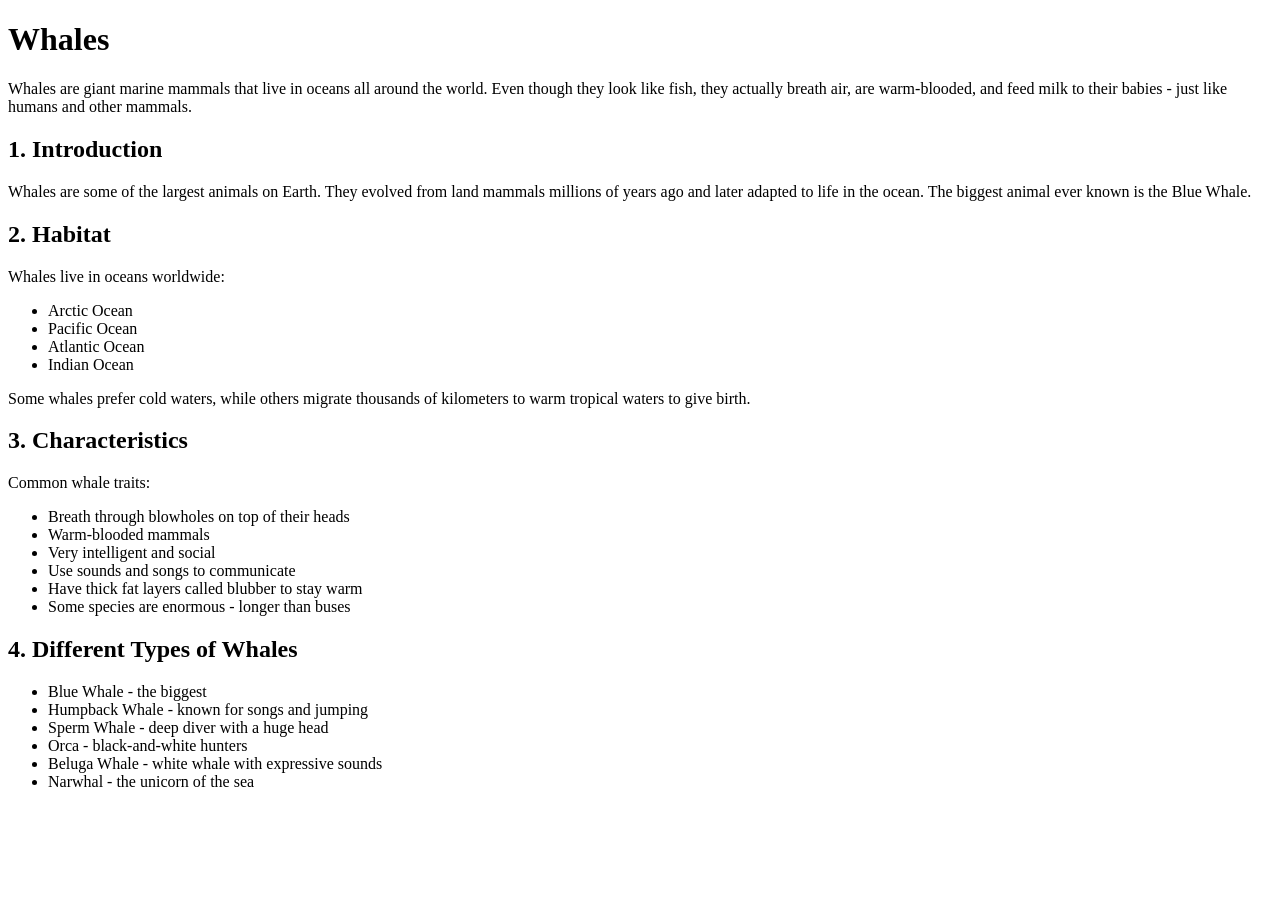
==== index.html @ d07630b8 "Add basic whales information" ====
<!DOCTYPE html>
<html lang="en">
<head>
    <meta charset="UTF-8">
    <meta name="viewport" content="width=device-width, initial-scale=1.0">
    <title>Whales</title>
</head>
<body>
    <header>
        <h1>Whales</h1>
        <p>
            Whales are giant marine mammals that live in oceans all around
            the world.
            Even though they look like fish, they actually breath air, are
            warm-blooded, and feed milk to their babies - just like humans and other mammals.
        </p>
    </header>

    <main>
        <h2>1. Introduction</h2>
        <p>
            Whales are some of the largest animals on Earth. They evolved from land
            mammals millions of years ago and later adapted to life in the ocean.
            The biggest animal ever known is the Blue Whale.
        </p>
        <h2>2. Habitat</h2>
        <p>Whales live in oceans worldwide:</p>
        <ul>
            <li>Arctic Ocean</li>
            <li>Pacific Ocean</li>
            <li>Atlantic Ocean</li>
            <li>Indian Ocean</li>
        </ul>
        <p>
            Some whales prefer cold waters, while others migrate thousands of
            kilometers to warm tropical waters to give birth.
        </p>
        <h2>3. Characteristics</h2>
        <p>Common whale traits:</p>
        <ul>
            <li>Breath through blowholes on top of their heads</li>
            <li>Warm-blooded mammals</li>
            <li>Very intelligent and social</li>
            <li>Use sounds and songs to communicate</li>
            <li>Have thick fat layers called blubber to stay warm</li>
            <li>Some species are enormous - longer than buses</li>
        </ul>
        <h2>4. Different Types of Whales</h2>
        <ul>
            <li>Blue Whale - the biggest</li>
            <li>Humpback Whale - known for songs and jumping</li>
            <li>Sperm Whale - deep diver with a huge head</li>
            <li>Orca - black-and-white hunters</li>
            <li>Beluga Whale - white whale with expressive sounds</li>
            <li>Narwhal - the unicorn of the sea</li>
        </ul>
    </main>
</body>
</html>
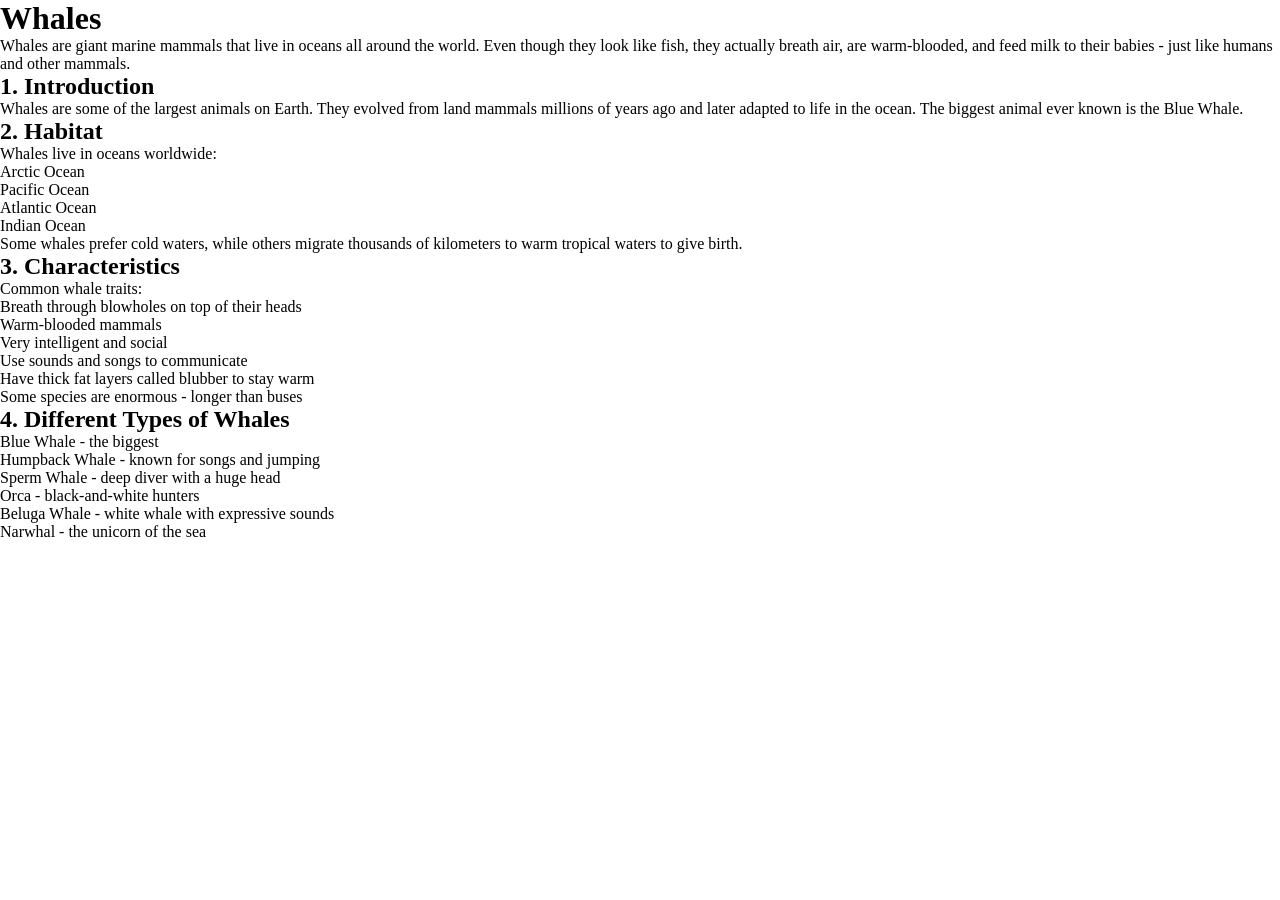
==== commit 1e4f5e8c: "Add fonts" ====
--- a/index.html
+++ b/index.html
@@ -4,6 +4,7 @@
     <meta charset="UTF-8">
     <meta name="viewport" content="width=device-width, initial-scale=1.0">
     <title>Whales</title>
+    <link rel="stylesheet" href="style.css">
 </head>
 <body>
     <header>
--- a/style.css
+++ b/style.css
@@ -0,0 +1,8 @@
+
+
+*, *::before, *::after {
+    margin: 0;
+    padding: 0;
+    box-sizing: border-box;
+
+}
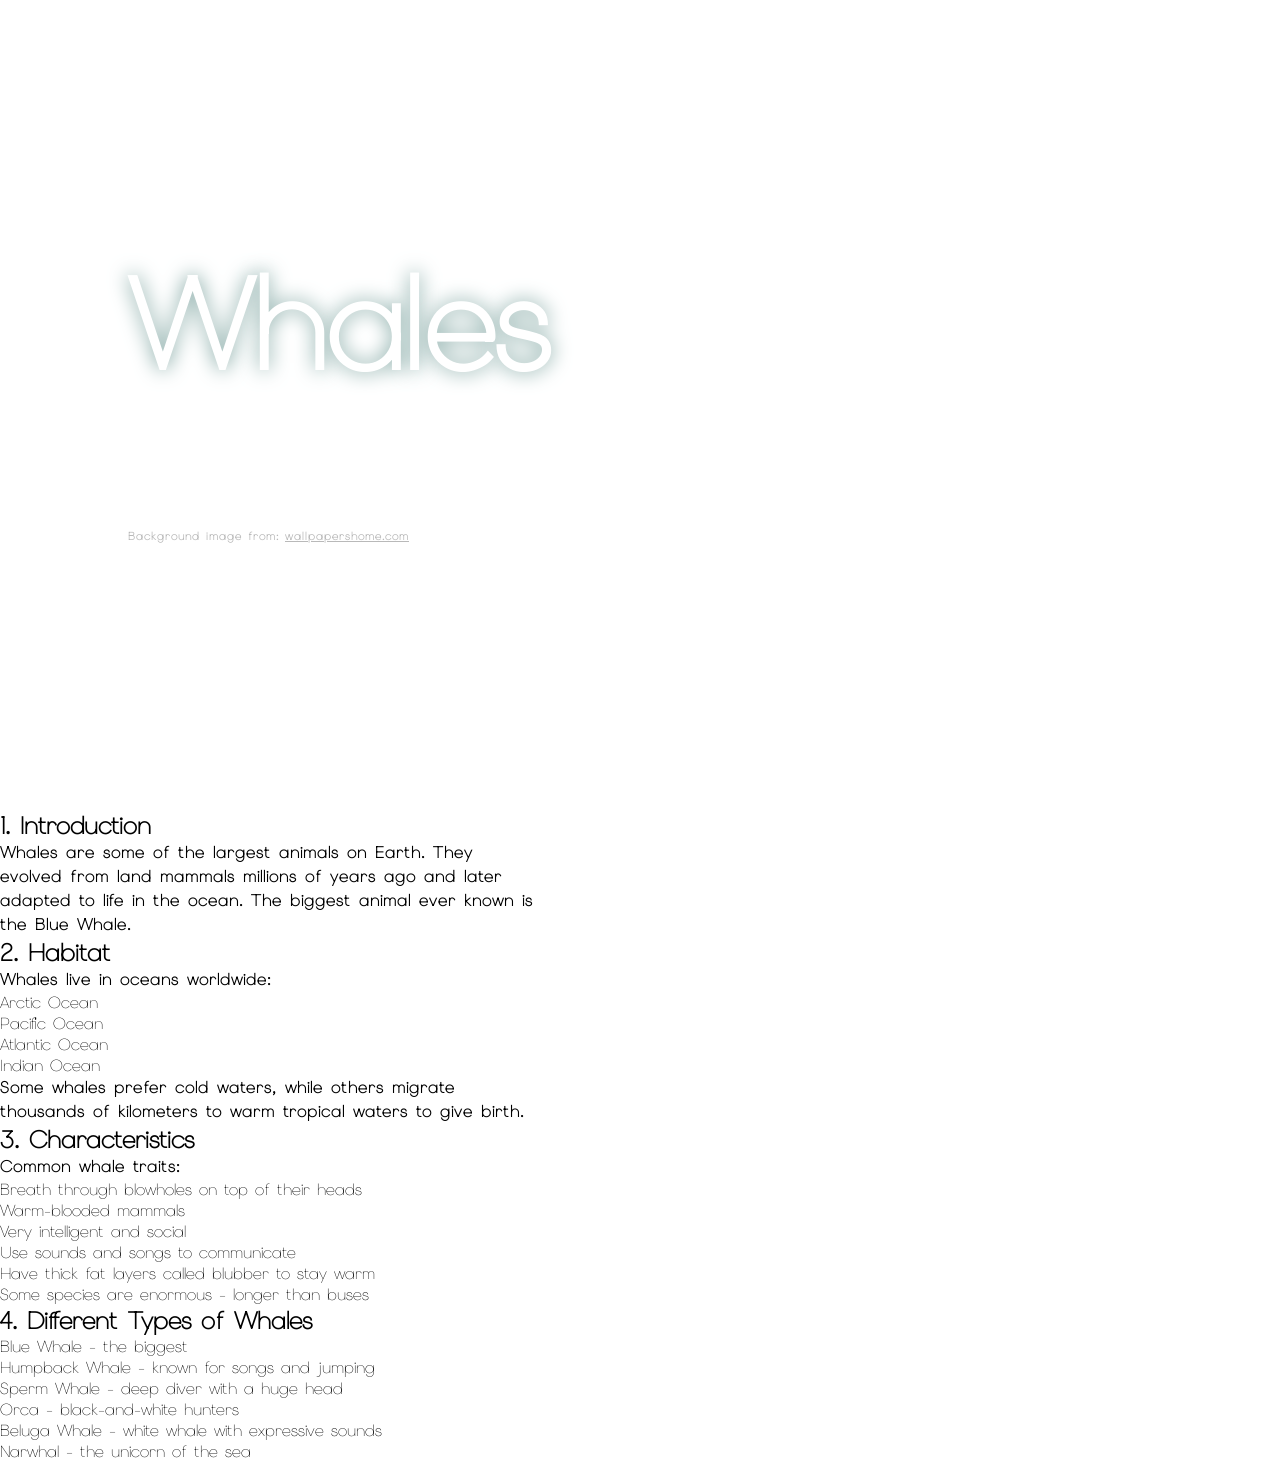
==== commit c53eb93e: "Add header background image source" ====
--- a/index.html
+++ b/index.html
@@ -15,15 +15,25 @@
             Even though they look like fish, they actually breath air, are
             warm-blooded, and feed milk to their babies - just like humans and other mammals.
         </p>
+        <p class="image-credit">
+            Background image from: 
+            <a href="https://wallpapershome.com/nature/water/whale-5k-4k-wallpaper-8k-ocean-12586.html">wallpapershome.com</a>
+        </p>
     </header>
 
     <main>
-        <h2>1. Introduction</h2>
-        <p>
-            Whales are some of the largest animals on Earth. They evolved from land
-            mammals millions of years ago and later adapted to life in the ocean.
-            The biggest animal ever known is the Blue Whale.
-        </p>
+        <div class="introduction">
+            <h2>1. Introduction</h2>
+            <p>
+                Whales are some of the largest animals on Earth. They evolved from land
+                mammals millions of years ago and later adapted to life in the ocean.
+                The biggest animal ever known is the Blue Whale.
+            </p>
+            <figure>
+                
+            </figure>
+        </div>
+
         <h2>2. Habitat</h2>
         <p>Whales live in oceans worldwide:</p>
         <ul>
--- a/style.css
+++ b/style.css
@@ -1,8 +1,52 @@
-
+@font-face {
+    font-family: 'Elms Sans';
+    src: url('fonts/ElmsSans-Thin.woff2') format('woff2'),
+        url('fonts/ElmsSans-Thin.woff') format('woff');
+    font-weight: 100;
+    font-style: normal;
+    font-display: swap;
+}
 
 *, *::before, *::after {
     margin: 0;
     padding: 0;
     box-sizing: border-box;
+    font-family: 'Elms Sans', sans-serif;
+}
 
+header {
+    height: 90vh;
+    background: url(https://wallpapershome.com/images/pages/pic_h/12586.jpg) 
+                center / cover no-repeat;
+    color: white;
+    display: flex;
+    flex-direction: column;
+    justify-content: center;
+    padding-left: 10vw;
+}
+
+p {
+    max-width: 60ch;
+    font-weight: 600;
+    letter-spacing: 1px;
+    line-height: 1.5;
+}
+
+h1 {
+    font-size: clamp(2.5rem, 10vw, 12rem);
+    text-shadow: 0 0 20px rgb(118, 158, 154);
+}
+
+.image-credit {
+    font-size: 0.7rem;
+    color: rgb(185, 185, 185);
+    margin: 1.5rem 0;
+}
+
+.image-credit a {
+    color: inherit;
+}
+
+a:hover {
+    color: white;
 }
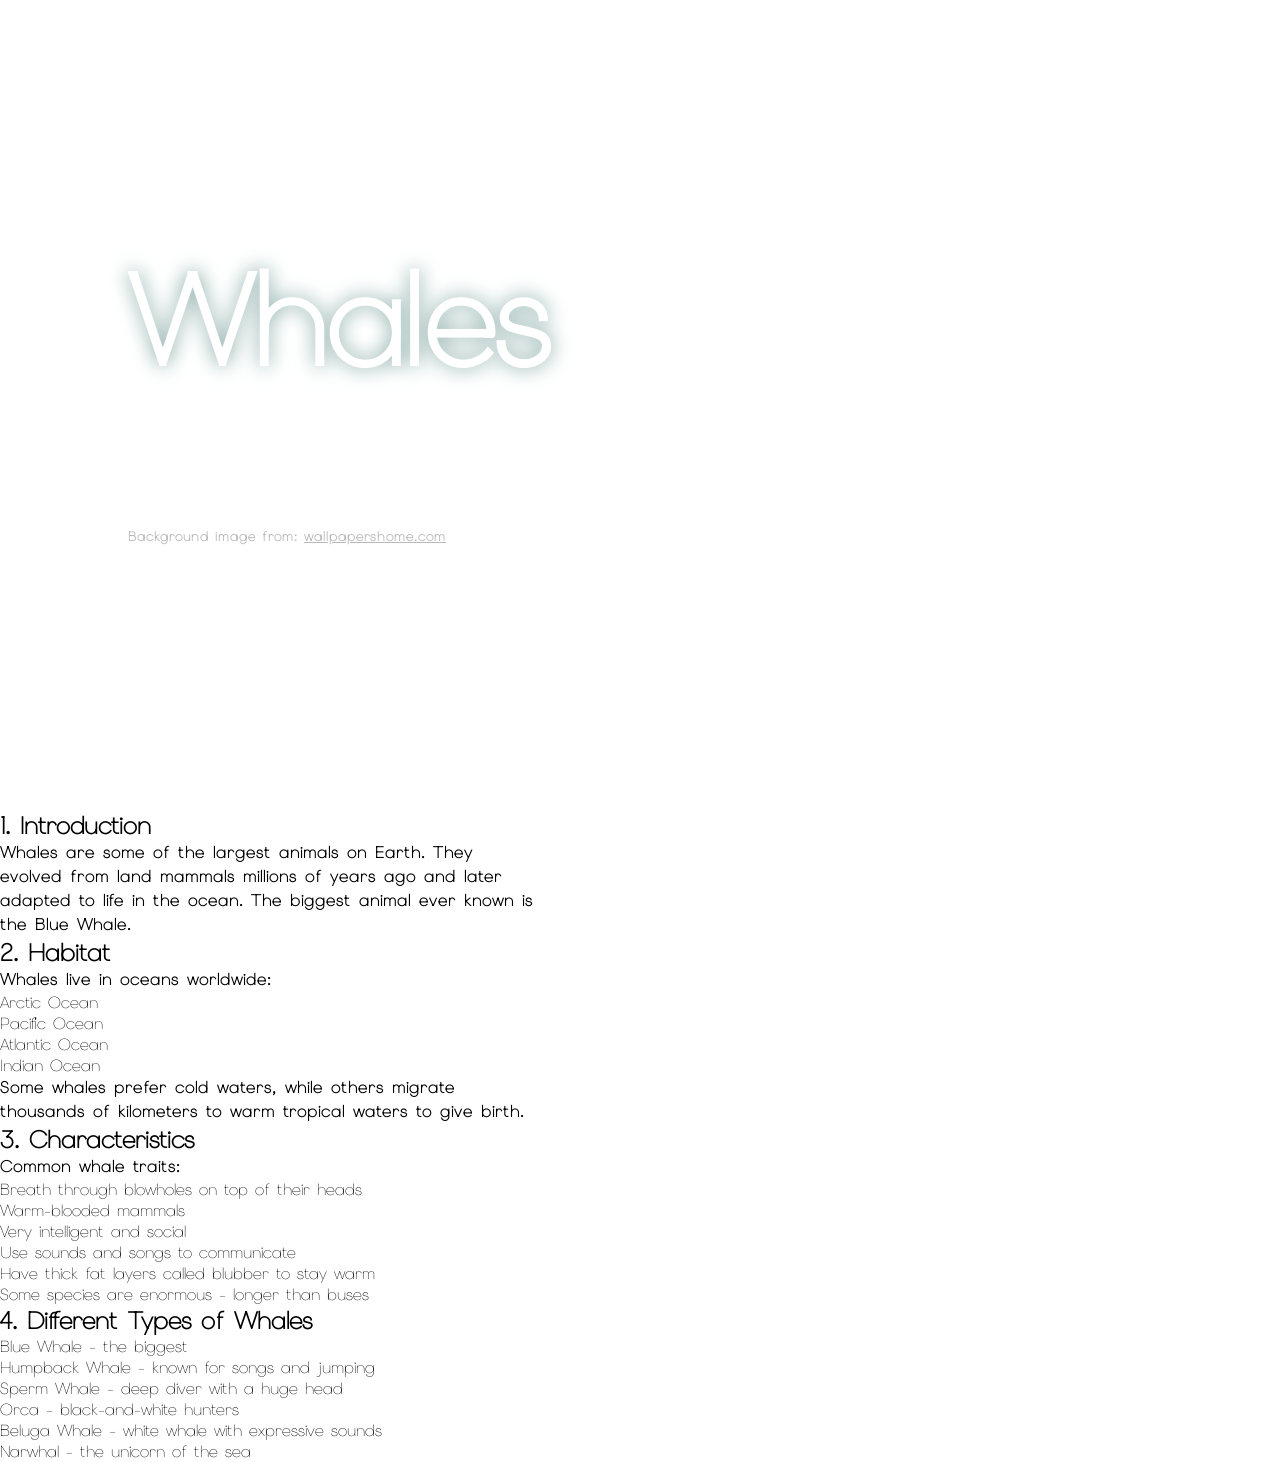
==== commit d4e3639f: "Replace css text sizing with semantic html element for iamge credit" ====
--- a/index.html
+++ b/index.html
@@ -16,8 +16,10 @@
             warm-blooded, and feed milk to their babies - just like humans and other mammals.
         </p>
         <p class="image-credit">
-            Background image from: 
-            <a href="https://wallpapershome.com/nature/water/whale-5k-4k-wallpaper-8k-ocean-12586.html">wallpapershome.com</a>
+            <small>
+                Background image from:
+                <a href="https://wallpapershome.com/nature/water/whale-5k-4k-wallpaper-8k-ocean-12586.html">wallpapershome.com</a>
+            </small>
         </p>
     </header>
 
--- a/style.css
+++ b/style.css
@@ -38,7 +38,6 @@
 }
 
 .image-credit {
-    font-size: 0.7rem;
     color: rgb(185, 185, 185);
     margin: 1.5rem 0;
 }
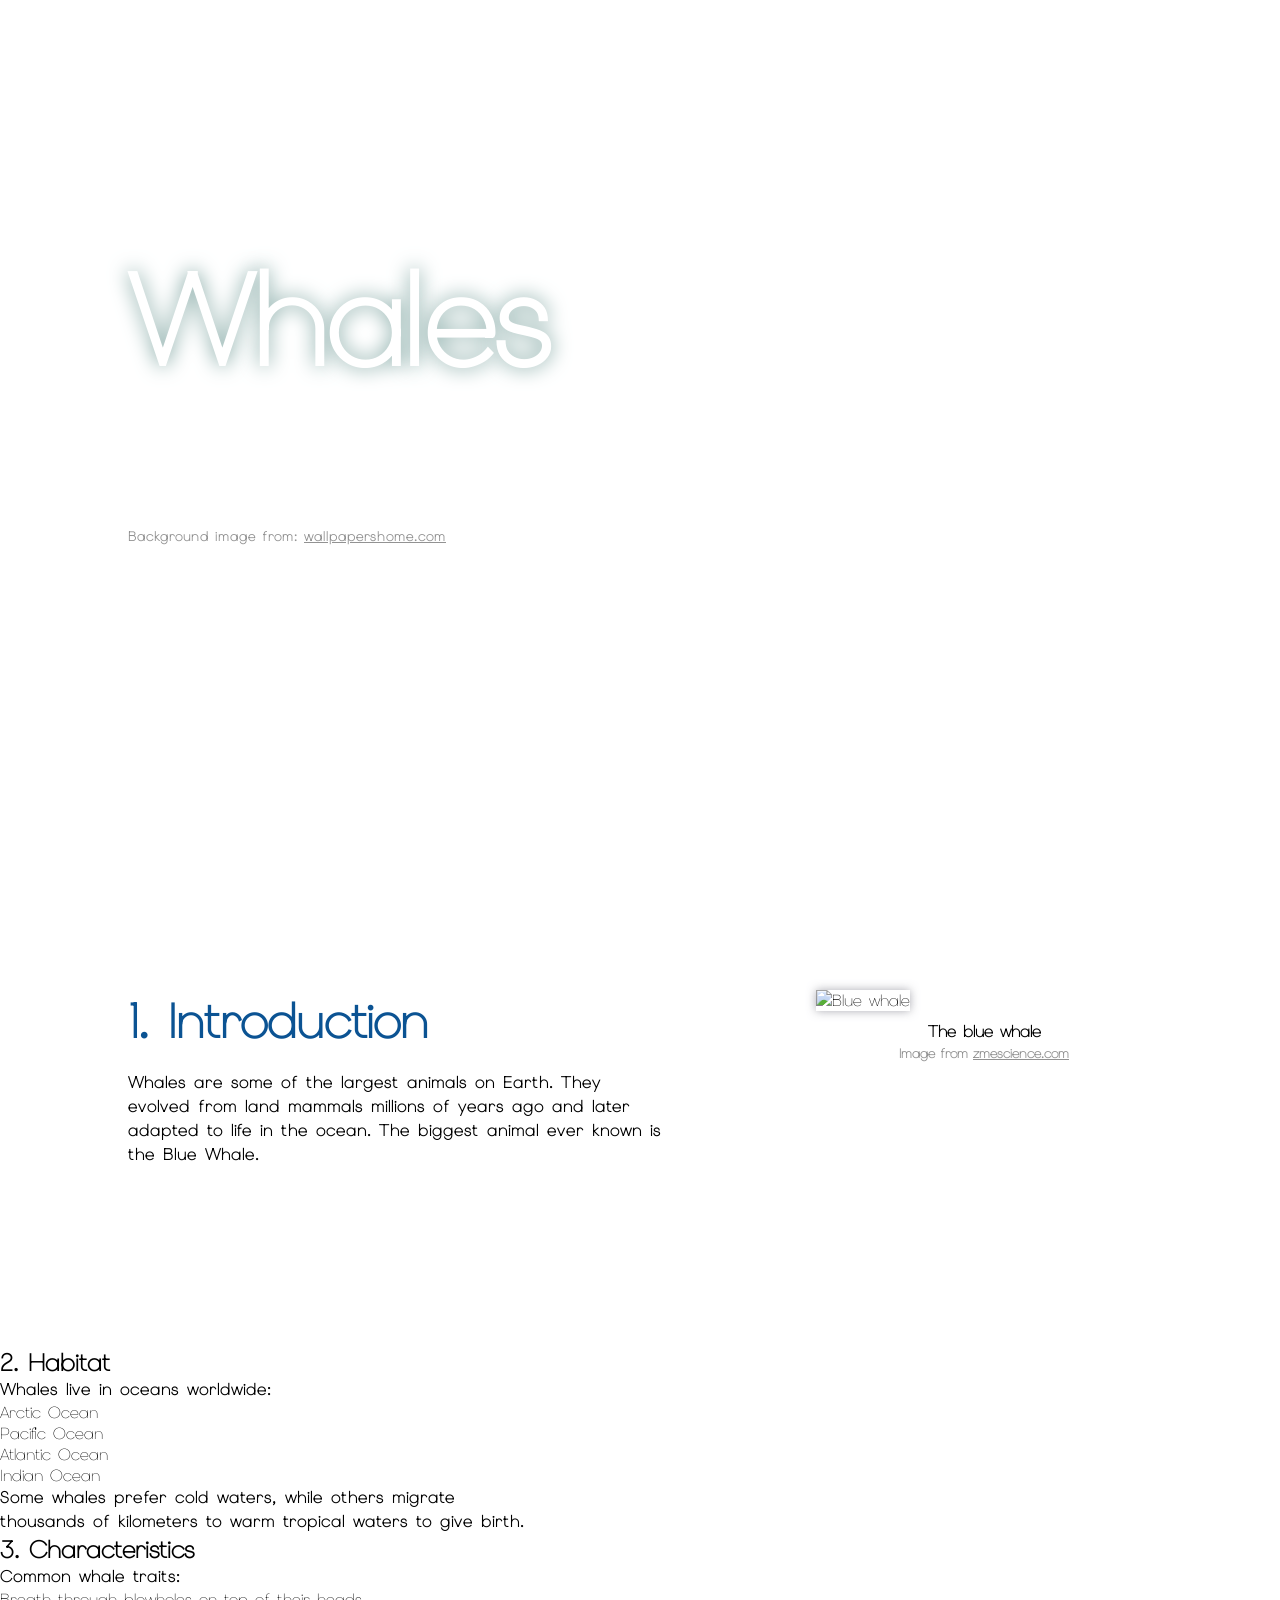
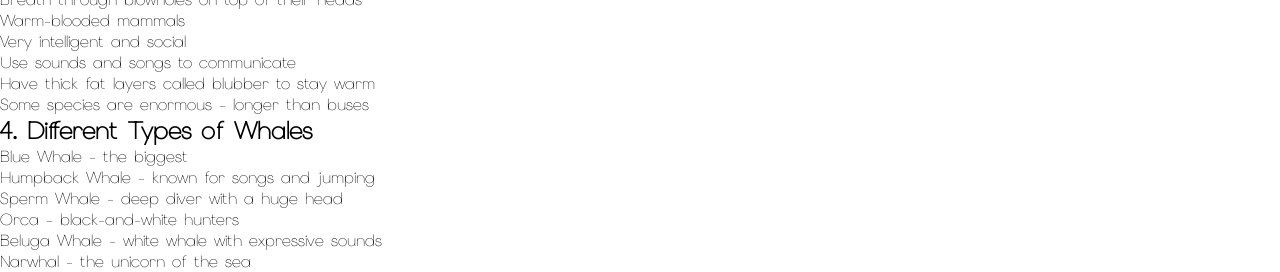
==== commit 3bb5327e: "Style introduction section" ====
--- a/index.html
+++ b/index.html
@@ -15,6 +15,7 @@
             Even though they look like fish, they actually breath air, are
             warm-blooded, and feed milk to their babies - just like humans and other mammals.
         </p>
+
         <p class="image-credit">
             <small>
                 Background image from:
@@ -25,16 +26,32 @@
 
     <main>
         <div class="introduction">
-            <h2>1. Introduction</h2>
-            <p>
-                Whales are some of the largest animals on Earth. They evolved from land
-                mammals millions of years ago and later adapted to life in the ocean.
-                The biggest animal ever known is the Blue Whale.
-            </p>
+            <div>
+                <h2>1. Introduction</h2>
+                <p>
+                    Whales are some of the largest animals on Earth. They evolved from land
+                    mammals millions of years ago and later adapted to life in the ocean.
+                    The biggest animal ever known is the Blue Whale.
+                </p>
+            </div>
+
+
             <figure>
-                
+                <img 
+                src="https://cdn.zmescience.com/wp-content/uploads/2014/09/blue_Whale.jpg" 
+                alt="Blue whale">
+
+                <figcaption>
+                    The blue whale <br>
+                    <small class="image-credit">
+                        Image from 
+                        <a href="https://www.zmescience.com/science/biology/blue-whales-recovery-california-53549/">
+                            zmescience.com</a>
+                    </small>
+                </figcaption>
             </figure>
         </div>
+
 
         <h2>2. Habitat</h2>
         <p>Whales live in oceans worldwide:</p>
--- a/style.css
+++ b/style.css
@@ -38,7 +38,7 @@
 }
 
 .image-credit {
-    color: rgb(185, 185, 185);
+    color: rgb(146, 146, 146);
     margin: 1.5rem 0;
 }
 
@@ -47,5 +47,38 @@
 }
 
 a:hover {
-    color: white;
+    font-weight: 1000;
+}
+
+/* Introduction */
+
+.introduction {
+    display: flex;
+    padding: 20vh 10vw;
+    gap: 1rem;
+}
+
+.introduction div {
+    flex: 2;
+}
+
+.introduction figure {
+    flex: 1;
+}
+
+figure img {
+    max-width: 100%;
+    box-shadow: 0 0 10px rgba(150, 150, 161, 0.803);
+}
+
+figcaption {
+    text-align: center;
+    font-weight: 600;
+    margin-top: 10px;
+}
+
+.introduction h2 {
+    font-size: clamp(1.5rem, 5vw, 3rem);
+    margin-bottom: 1.2rem;
+    color: rgb(11, 83, 147);
 }
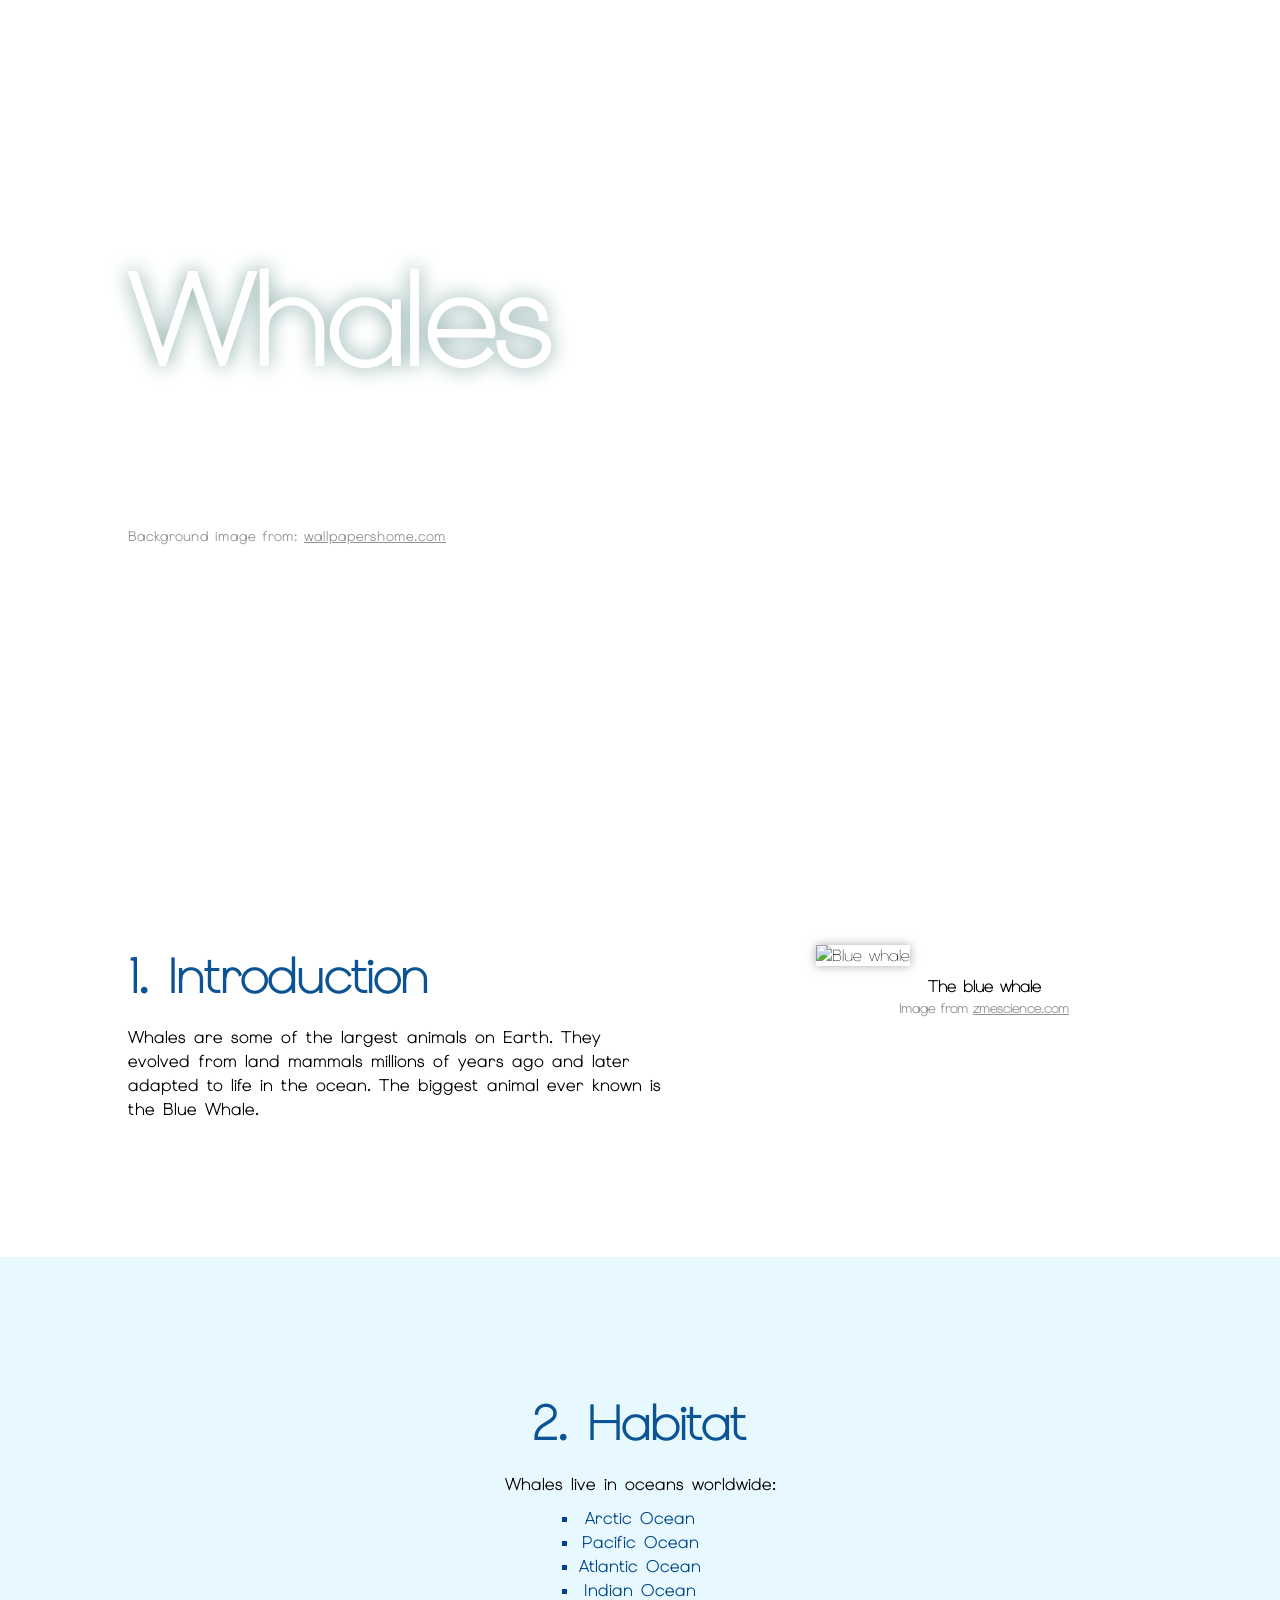
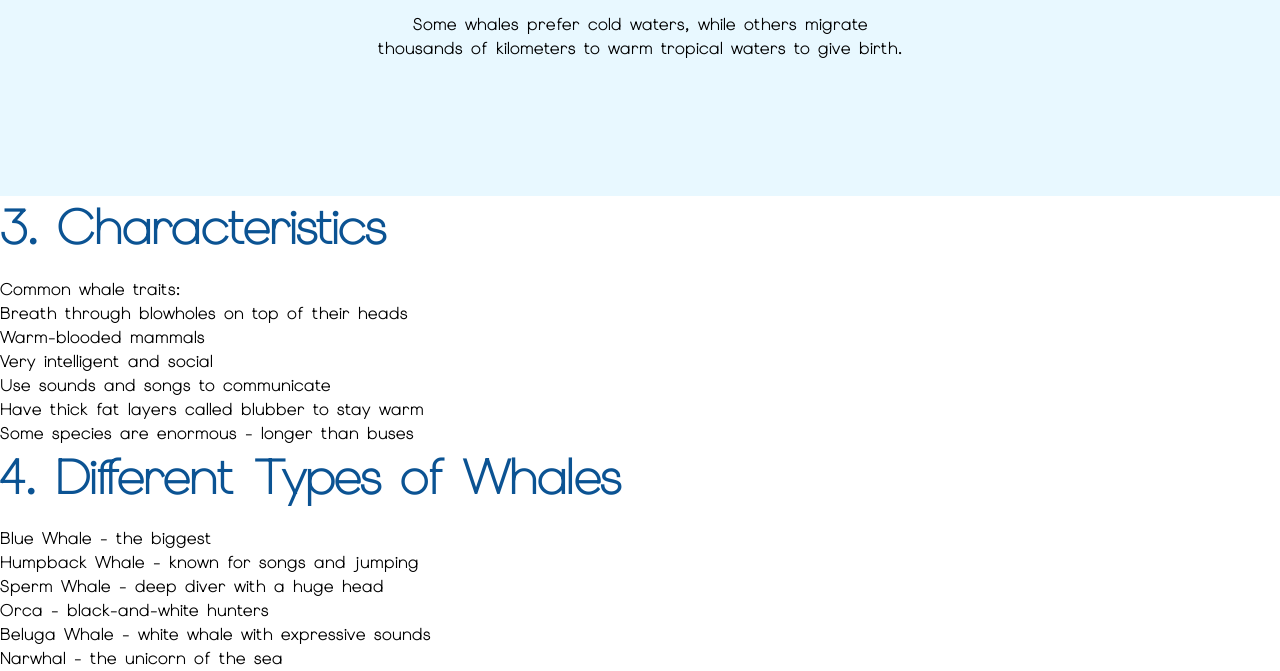
==== commit 63b291d9: "Style habitat section" ====
--- a/index.html
+++ b/index.html
@@ -53,18 +53,21 @@
         </div>
 
 
-        <h2>2. Habitat</h2>
-        <p>Whales live in oceans worldwide:</p>
-        <ul>
-            <li>Arctic Ocean</li>
-            <li>Pacific Ocean</li>
-            <li>Atlantic Ocean</li>
-            <li>Indian Ocean</li>
-        </ul>
-        <p>
-            Some whales prefer cold waters, while others migrate thousands of
-            kilometers to warm tropical waters to give birth.
-        </p>
+        <div class="habitat">
+            <h2>2. Habitat</h2>
+            <p>Whales live in oceans worldwide:</p>
+            <ul>
+                <li>Arctic Ocean</li>
+                <li>Pacific Ocean</li>
+                <li>Atlantic Ocean</li>
+                <li>Indian Ocean</li>
+            </ul>
+            <p>
+                Some whales prefer cold waters, while others migrate thousands of
+                kilometers to warm tropical waters to give birth.
+            </p>
+        </div>
+        
         <h2>3. Characteristics</h2>
         <p>Common whale traits:</p>
         <ul>
--- a/style.css
+++ b/style.css
@@ -25,7 +25,7 @@
     padding-left: 10vw;
 }
 
-p {
+p, ul {
     max-width: 60ch;
     font-weight: 600;
     letter-spacing: 1px;
@@ -54,7 +54,7 @@
 
 .introduction {
     display: flex;
-    padding: 20vh 10vw;
+    padding: 15vh 10vw;
     gap: 1rem;
 }
 
@@ -77,8 +77,26 @@
     margin-top: 10px;
 }
 
-.introduction h2 {
+h2 {
     font-size: clamp(1.5rem, 5vw, 3rem);
     margin-bottom: 1.2rem;
     color: rgb(11, 83, 147);
+}
+
+/* Habitat */
+
+.habitat {
+    text-align: center;
+    background-color: rgb(232, 248, 255);
+    display: flex;
+    flex-direction: column;
+    align-items: center;
+    padding: 15vh 0;
+}
+
+.habitat ul {
+    list-style-type: square;
+    font-weight: 600;
+    margin: 10px 0;
+    color: rgb(0, 71, 137);
 }
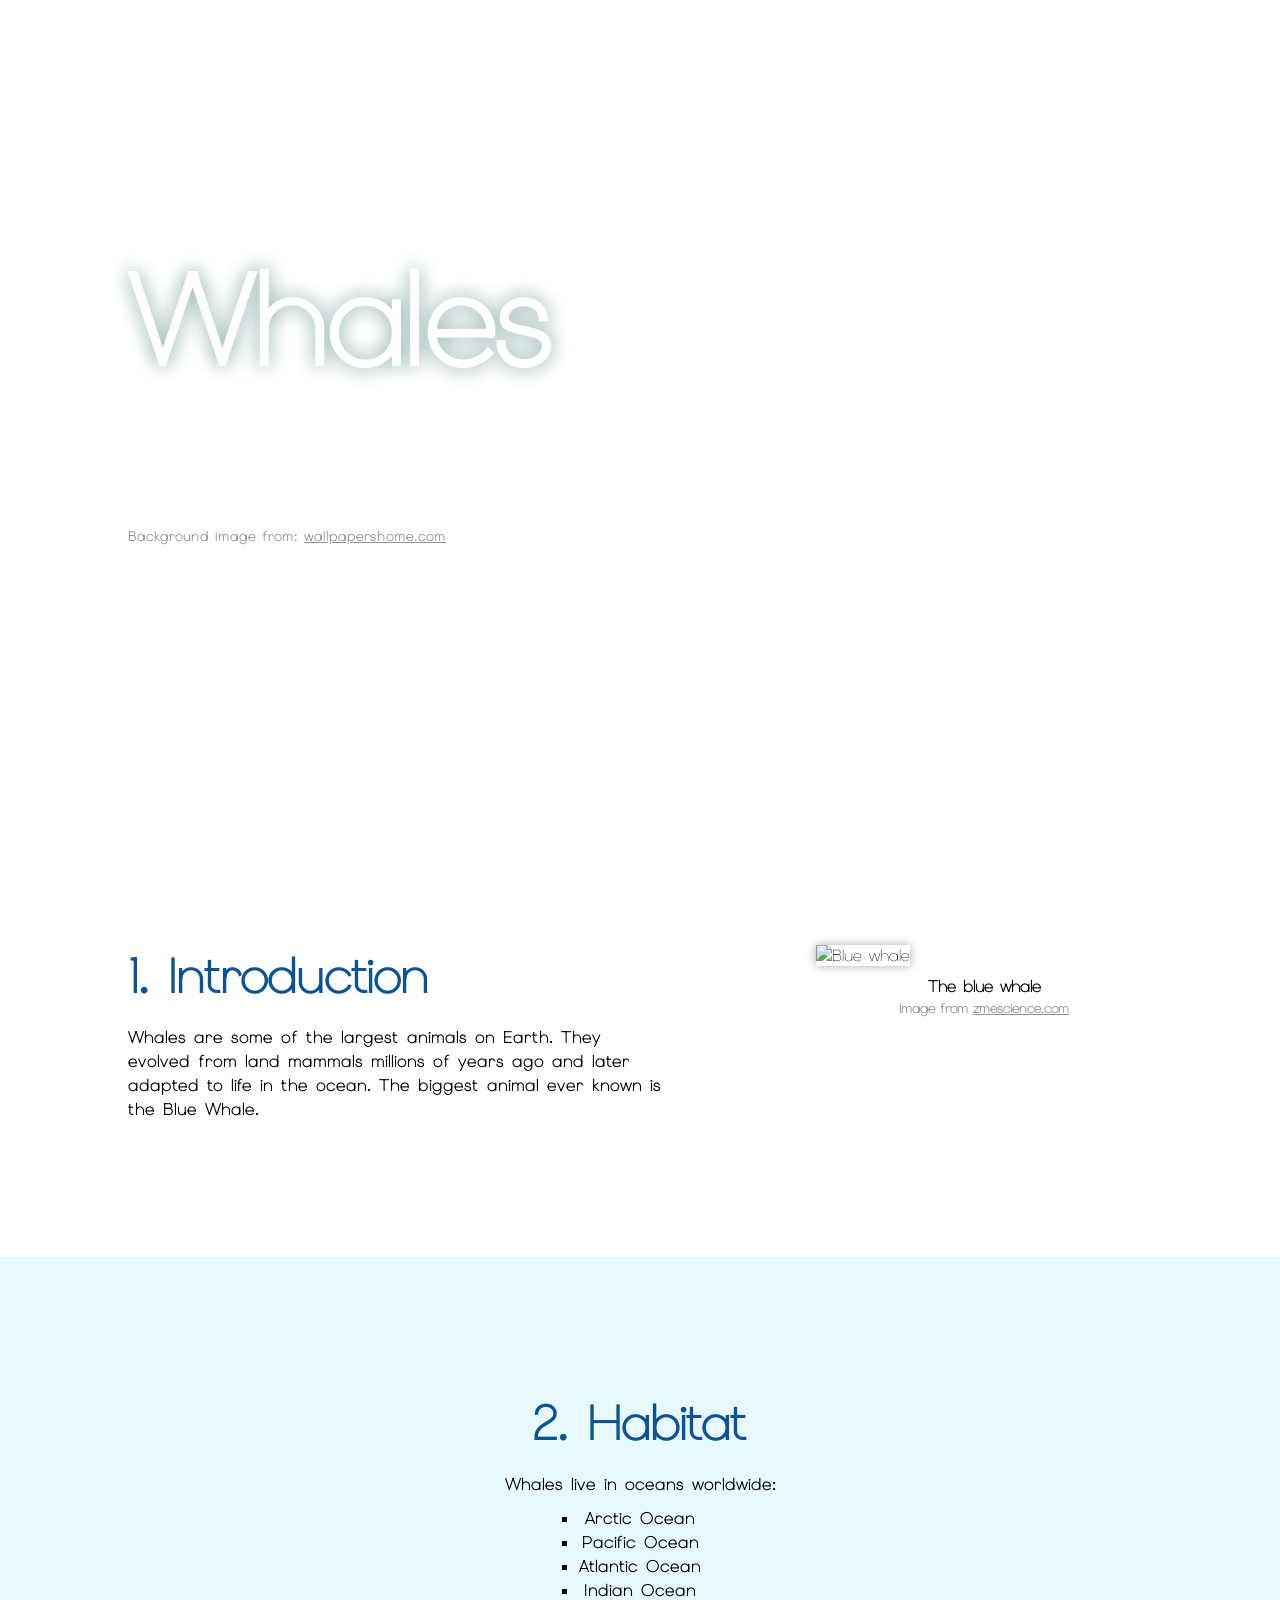
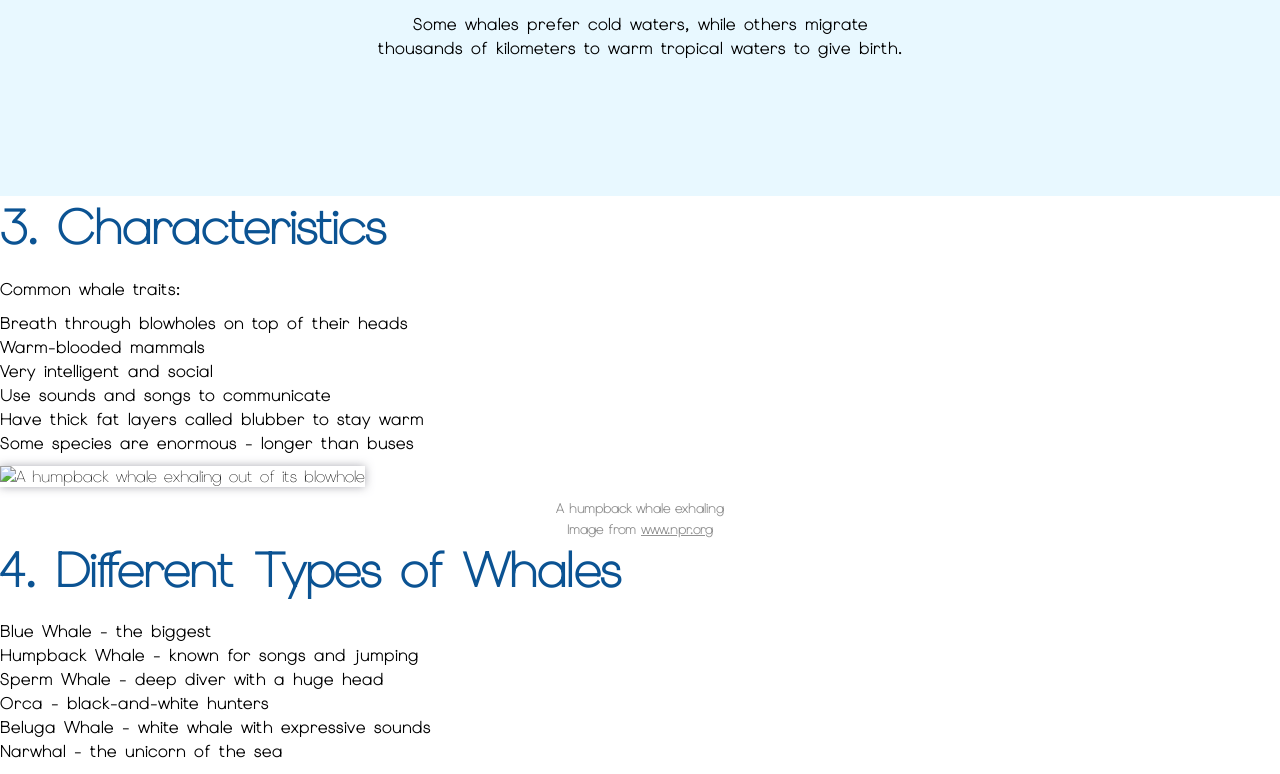
==== commit e2bc7da7: "Add safe link attributes and structure for characteristics section" ====
--- a/index.html
+++ b/index.html
@@ -19,7 +19,9 @@
         <p class="image-credit">
             <small>
                 Background image from:
-                <a href="https://wallpapershome.com/nature/water/whale-5k-4k-wallpaper-8k-ocean-12586.html">wallpapershome.com</a>
+                <a target="_blank" 
+                rel="noopener noreferrer" 
+                href="https://wallpapershome.com/nature/water/whale-5k-4k-wallpaper-8k-ocean-12586.html">wallpapershome.com</a>
             </small>
         </p>
     </header>
@@ -45,7 +47,9 @@
                     The blue whale <br>
                     <small class="image-credit">
                         Image from 
-                        <a href="https://www.zmescience.com/science/biology/blue-whales-recovery-california-53549/">
+                        <a target="_blank" 
+                        rel="noopener noreferrer" 
+                        href="https://www.zmescience.com/science/biology/blue-whales-recovery-california-53549/">
                             zmescience.com</a>
                     </small>
                 </figcaption>
@@ -67,17 +71,39 @@
                 kilometers to warm tropical waters to give birth.
             </p>
         </div>
-        
-        <h2>3. Characteristics</h2>
-        <p>Common whale traits:</p>
-        <ul>
-            <li>Breath through blowholes on top of their heads</li>
-            <li>Warm-blooded mammals</li>
-            <li>Very intelligent and social</li>
-            <li>Use sounds and songs to communicate</li>
-            <li>Have thick fat layers called blubber to stay warm</li>
-            <li>Some species are enormous - longer than buses</li>
-        </ul>
+
+        <div class="characteristics">
+            <div>
+                <h2>3. Characteristics</h2>
+                <p>Common whale traits:</p>
+                <ul>
+                    <li>Breath through blowholes on top of their heads</li>
+                    <li>Warm-blooded mammals</li>
+                    <li>Very intelligent and social</li>
+                    <li>Use sounds and songs to communicate</li>
+                    <li>Have thick fat layers called blubber to stay warm</li>
+                    <li>Some species are enormous - longer than buses</li>
+                </ul>
+            </div>
+            <figure>
+                <img 
+                src="https://npr.brightspotcdn.com/dims3/default/strip/false/crop/3872x2178+0+0/resize/900/quality/85/format/webp/?url=http%3A%2F%2Fnpr-brightspot.s3.amazonaws.com%2Fe5%2F62%2F674688ec42ba97e3903f34a7bd37%2Fb5343543-fd05-4809-b970-f595af353432.jpg" 
+                alt="A humpback whale exhaling out of its blowhole">
+                <figcaption>
+                    <small class="image-credit">
+                        A humpback whale exhaling <br>
+                        Image from 
+                        <a target="_blank" 
+                        rel="noopener noreferrer" 
+                        href="https://www.npr.org/2025/12/26/nx-s1-5655233/whale-health-breath-blow-virus-drone">
+                            www.npr.org
+                        </a>
+                    </small>
+                </figcaption>
+            </figure>
+        </div>
+
+
         <h2>4. Different Types of Whales</h2>
         <ul>
             <li>Blue Whale - the biggest</li>
--- a/style.css
+++ b/style.css
@@ -94,9 +94,8 @@
     padding: 15vh 0;
 }
 
-.habitat ul {
+ul {
     list-style-type: square;
     font-weight: 600;
     margin: 10px 0;
-    color: rgb(0, 71, 137);
 }
